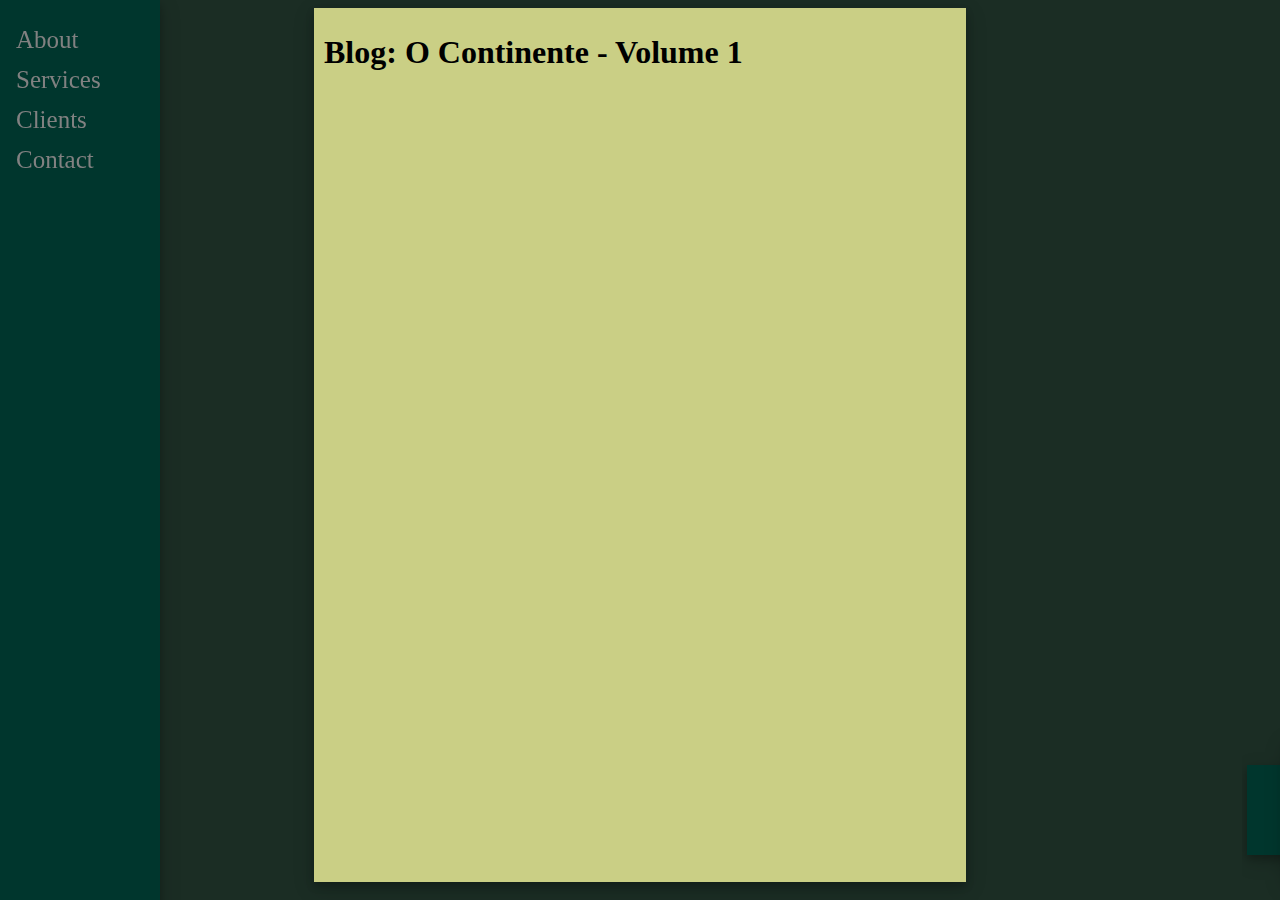
==== index.html @ adf44b7a "First commit" ====
<!DOCTYPE html>
<html lang="en" style="height:96%;">
<head>
    <meta charset="UTF-8">
    <meta http-equiv="X-UA-Compatible" content="IE=edge">
    <meta name="viewport" content="width=device-width, initial-scale=1.0">
    <link rel="stylesheet" href="style.css">
    <title>IAF Português - Blog</title>
</head>

<body>

    <div class="sidenav">
    <a href="#">About</a>
    <a href="#">Services</a>
    <a href="#">Clients</a>
    <a href="#">Contact</a>
    </div>

    <div class="credits">

        <div class="handle vertical-center"></div>

        <div class="creds_txt vertical-center">
            <p>Guilherme Guimarães, Guilherme Cavazzotto, Nicolas Barbarini, Nicolas Manfroi<br><br>
            Turma 212 - 15/07/21</p>
        </div>

    </div>

    <div class="main">

        <h1>Blog: O Continente - Volume 1</h1>


    </div> 

</body>
</html>
---- style.css ----
body {
    background-color: #1B2D24;
    height: 100%;
}
 /* The sidebar menu */
.sidenav {
    height: 100%; /* Full-height: remove this if you want "auto" height */
    width: 160px; /* Set the width of the sidebar */
    position: fixed; /* Fixed Sidebar (stay in place on scroll) */
    z-index: 1; /* Stay on top */
    top: 0; /* Stay at the top */
    left: 0;
    background-color: #00362d; /* Black */
    overflow-x: hidden; /* Disable horizontal scroll */
    padding-top: 20px;
    box-shadow: 0 4px 8px 0 rgba(0, 0, 0, 0.2), 0 6px 20px 0 rgba(0, 0, 0, 0.19);
}

.credits {
    height: 20%;
    width: 22.5%;
    position: fixed;
    z-index: 1;
    bottom: 0;
    right: -19.5%;
    overflow: hidden;
    transition: 0.3s;
}


.credits:hover {
    right: 0;
}

.creds_txt {
    height: 80%;
    width: 75%;
    right: 0;
    color: #f1f1f1;
    background-color: #00362d;
    box-shadow: 0 4px 8px 0 rgba(0, 0, 0, 0.2), 0 6px 20px 0 rgba(0, 0, 0, 0.19);
    font-size: 1.7vh;



    padding-left: 5%;
    padding-right: 5%;
}


.handle {
    width: 20%;
    left: 2%;
    background-color: #00362d;
    height: 50%;
    position: absolute;
    box-shadow: 0 4px 8px 0 rgba(0, 0, 0, 0.2), 0 6px 20px 0 rgba(0, 0, 0, 0.19);
}

/* The navigation menu links */
.sidenav a {
    padding: 6px 8px 6px 16px;
    text-decoration: none;
    font-size: 25px;
    font-family: Roboto;
    color: #818181;
    display: block;
}

/* When you mouse over the navigation links, change their color */
.sidenav a:hover {
    color: #f1f1f1;
}

/* Style page content */
.main {
    background: #CACF85;
    width: 50%;
    height: 100%;
    font-family: Roboto;
    margin-left: auto; /* Same as the width of the sidebar */
    margin-right: auto; /* Same as the width of the sidebar */
    padding: 5px 10px;
    box-shadow: 0 4px 8px 0 rgba(0, 0, 0, 0.2), 0 6px 20px 0 rgba(0, 0, 0, 0.19);

}


/* On smaller screens, where height is less than 450px, change the style of the sidebar (less padding and a smaller font size) */
@media screen and (max-height: 450px) {
    .sidenav {padding-top: 15px;}
    .sidenav a {font-size: 18px;}
} 

.vertical-center {
  margin: 0;
  position: absolute;
  top: 50%;
  -ms-transform: translateY(-50%);
  transform: translateY(-50%);
}
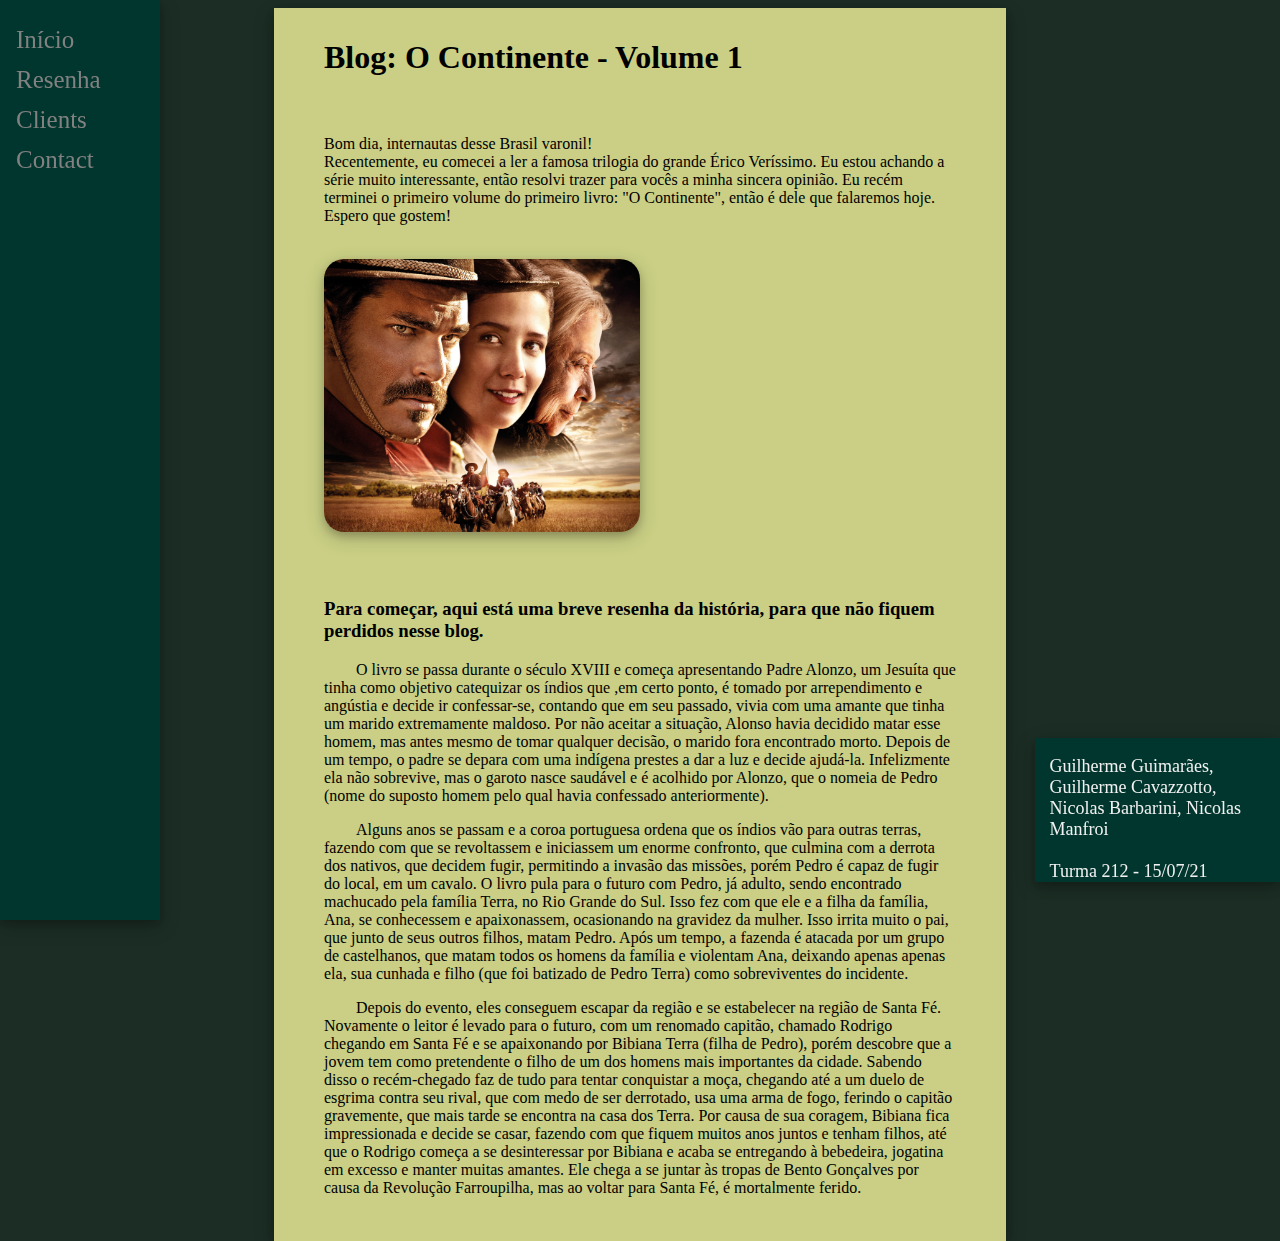
==== commit 3d5fa462: "fodase2" ====
--- a/index.html
+++ b/index.html
@@ -11,15 +11,13 @@
 <body>
 
     <div class="sidenav">
-    <a href="#">About</a>
-    <a href="#">Services</a>
+    <a href="#start">Início</a>
+    <a href="#resumo">Resenha</a>
     <a href="#">Clients</a>
     <a href="#">Contact</a>
     </div>
 
     <div class="credits">
-
-        <div class="handle vertical-center"></div>
 
         <div class="creds_txt vertical-center">
             <p>Guilherme Guimarães, Guilherme Cavazzotto, Nicolas Barbarini, Nicolas Manfroi<br><br>
@@ -30,8 +28,48 @@
 
     <div class="main">
 
-        <h1>Blog: O Continente - Volume 1</h1>
+        <h1 id='start'>Blog: O Continente - Volume 1<br><br></h1>
 
+
+        <p id='intro'>Bom dia, internautas desse Brasil varonil!<br>
+            Recentemente, eu comecei a ler a famosa trilogia do grande Érico Veríssimo. Eu estou achando a série muito interessante,
+            então resolvi trazer para vocês a minha sincera opinião. Eu recém terminei o primeiro volume do primeiro livro: "O Continente",
+            então é dele que falaremos hoje. Espero que gostem!<br><br></p>
+
+        <img class="inline-img" src='res/O_Tempo_e_o_Vento.jpg'>
+
+        <h3 id='resumo'><br><br>Para começar, aqui está uma breve resenha da história, para que não fiquem perdidos nesse blog.<br></h3>
+
+
+        <p>&nbsp&nbsp&nbsp&nbsp&nbsp&nbsp&nbsp&nbspO livro se passa durante o século XVIII e começa apresentando Padre Alonzo,
+            um Jesuíta que tinha como objetivo catequizar os índios que ,em certo ponto,
+            é tomado por arrependimento e angústia e decide ir confessar-se, contando que em seu passado,
+            vivia com uma amante que tinha um marido extremamente maldoso. Por não aceitar a situação,
+            Alonso havia decidido matar esse homem, mas antes mesmo de tomar qualquer decisão, o marido fora encontrado morto.
+            Depois de um tempo, o padre se depara com uma indígena prestes a dar a luz e decide ajudá-la. Infelizmente ela não sobrevive,
+            mas o garoto nasce saudável e é acolhido por Alonzo, que o nomeia de Pedro
+            (nome do suposto homem pelo qual havia confessado anteriormente).</p>
+
+        <p>&nbsp&nbsp&nbsp&nbsp&nbsp&nbsp&nbsp&nbspAlguns anos se passam e a coroa portuguesa ordena que os índios vão para outras terras,
+            fazendo com que se revoltassem e iniciassem um enorme confronto, que culmina com a derrota dos nativos,
+            que decidem fugir, permitindo a invasão das missões, porém Pedro é capaz de fugir do local, em um cavalo.
+            O livro pula para o futuro com Pedro, já adulto, sendo encontrado machucado pela família Terra, no Rio Grande do Sul.
+            Isso fez com que ele e a filha da família, Ana, se conhecessem e apaixonassem, ocasionando na gravidez da mulher.
+            Isso irrita muito o pai, que junto de seus outros filhos, matam Pedro. Após um tempo, a fazenda é atacada por um grupo de castelhanos,
+            que matam todos os homens da família e violentam Ana, deixando apenas apenas ela, sua cunhada e filho (que foi batizado de Pedro Terra)
+            como sobreviventes do incidente.</p>
+
+        <p>&nbsp&nbsp&nbsp&nbsp&nbsp&nbsp&nbsp&nbspDepois do evento, eles conseguem escapar da região e se estabelecer na região de Santa Fé.
+            Novamente o leitor é levado para o futuro, com um renomado capitão, chamado Rodrigo chegando em Santa Fé e se apaixonando por Bibiana Terra
+            (filha de Pedro), porém descobre que a jovem tem como pretendente o filho de um dos homens mais importantes da cidade.
+            Sabendo disso o recém-chegado faz de tudo para tentar conquistar a moça, chegando até a um duelo de esgrima contra seu rival,
+            que com medo de ser derrotado, usa uma arma de fogo, ferindo o capitão gravemente, que mais tarde se encontra na casa dos Terra.
+            Por causa de sua coragem, Bibiana fica impressionada e decide se casar, fazendo com que fiquem muitos anos juntos e tenham filhos,
+            até que o Rodrigo começa a se desinteressar por Bibiana e acaba se entregando à bebedeira, jogatina em excesso e manter muitas amantes.
+            Ele chega a se juntar às tropas de Bento Gonçalves por causa da Revolução Farroupilha, mas ao voltar para Santa Fé, é mortalmente ferido.<br><br></p>
+
+        
+        
 
     </div> 
 
--- a/style.css
+++ b/style.css
@@ -22,15 +22,10 @@
     position: fixed;
     z-index: 1;
     bottom: 0;
-    right: -19.5%;
+    right: 0;
     overflow: hidden;
-    transition: 0.3s;
 }
 
-
-.credits:hover {
-    right: 0;
-}
 
 .creds_txt {
     height: 80%;
@@ -39,7 +34,7 @@
     color: #f1f1f1;
     background-color: #00362d;
     box-shadow: 0 4px 8px 0 rgba(0, 0, 0, 0.2), 0 6px 20px 0 rgba(0, 0, 0, 0.19);
-    font-size: 1.7vh;
+    font-size: 2vh;
 
 
 
@@ -47,15 +42,13 @@
     padding-right: 5%;
 }
 
-
-.handle {
-    width: 20%;
-    left: 2%;
-    background-color: #00362d;
-    height: 50%;
-    position: absolute;
+.inline-img {
+    width: 50%;
+    height: auto;
+    border-radius: 20px;
     box-shadow: 0 4px 8px 0 rgba(0, 0, 0, 0.2), 0 6px 20px 0 rgba(0, 0, 0, 0.19);
 }
+
 
 /* The navigation menu links */
 .sidenav a {
@@ -76,11 +69,11 @@
 .main {
     background: #CACF85;
     width: 50%;
-    height: 100%;
+    height: auto;
     font-family: Roboto;
     margin-left: auto; /* Same as the width of the sidebar */
     margin-right: auto; /* Same as the width of the sidebar */
-    padding: 5px 10px;
+    padding: 10px 50px;
     box-shadow: 0 4px 8px 0 rgba(0, 0, 0, 0.2), 0 6px 20px 0 rgba(0, 0, 0, 0.19);
 
 }
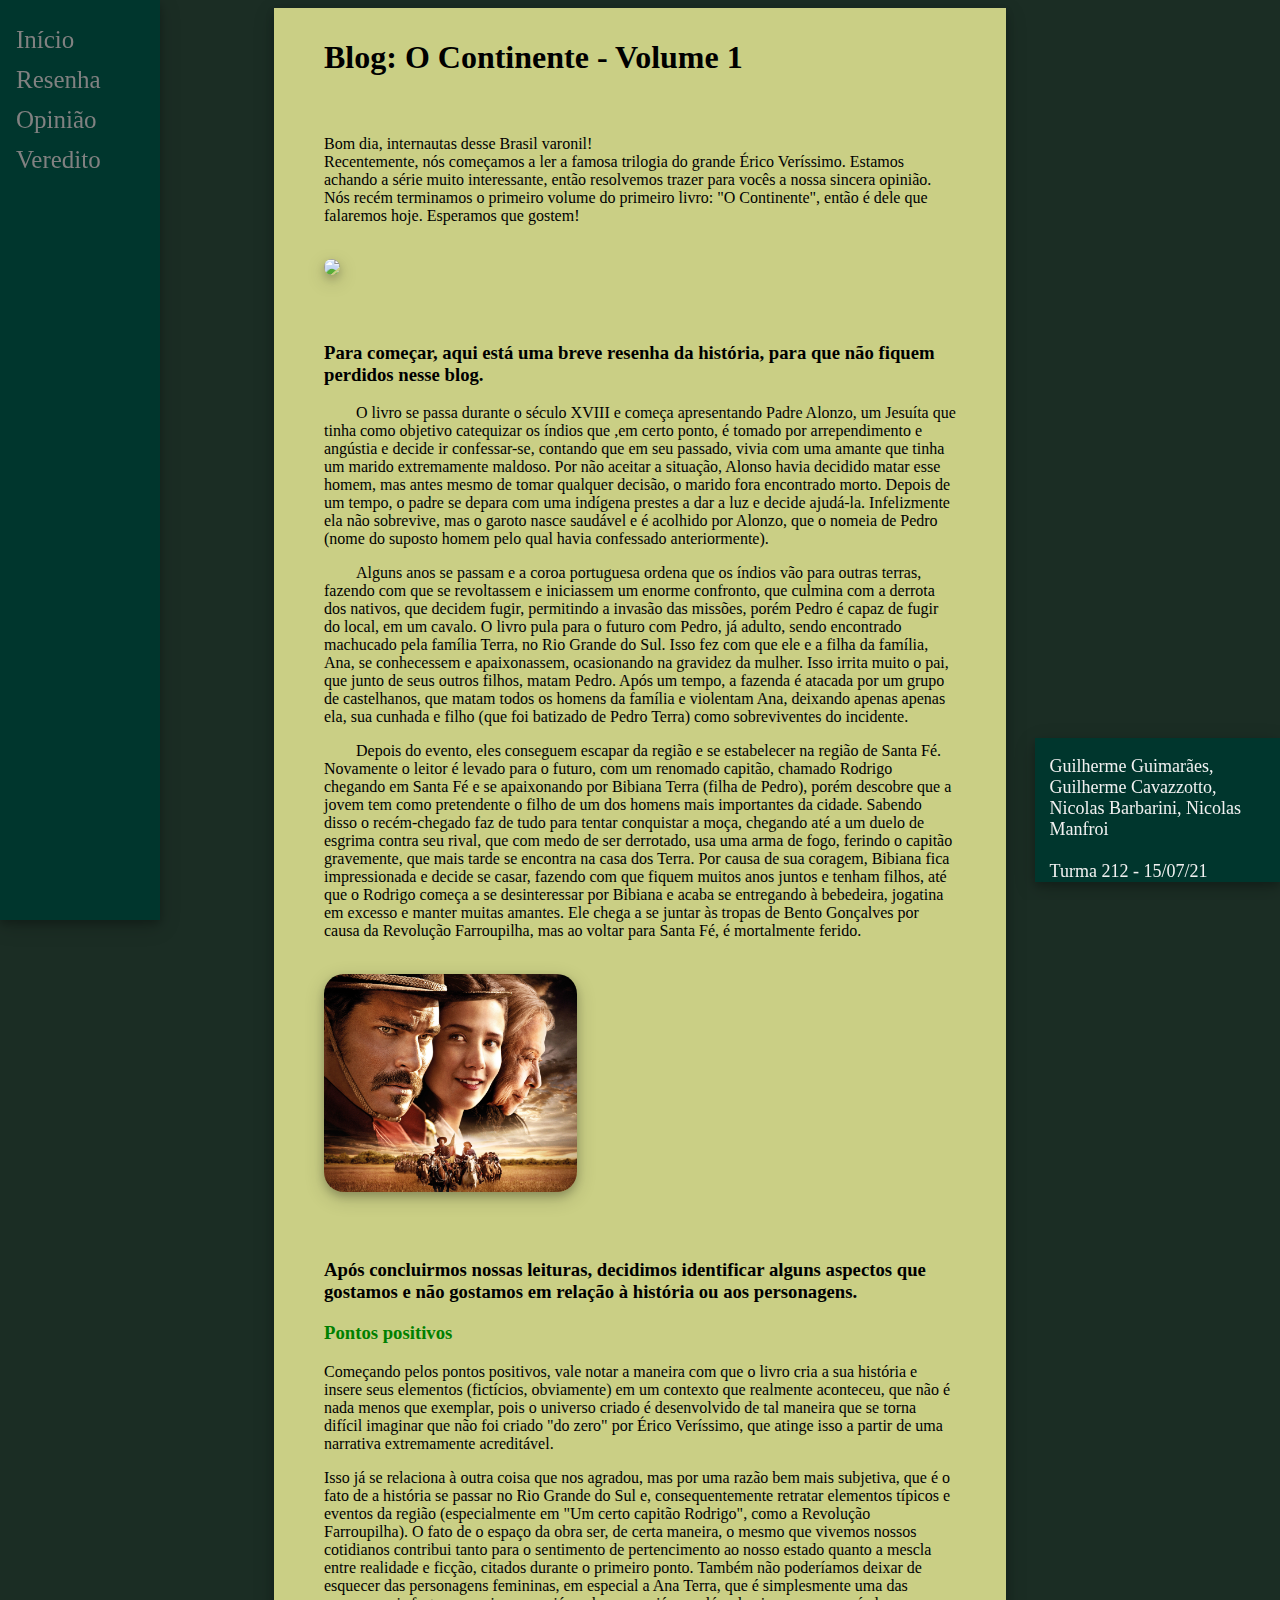
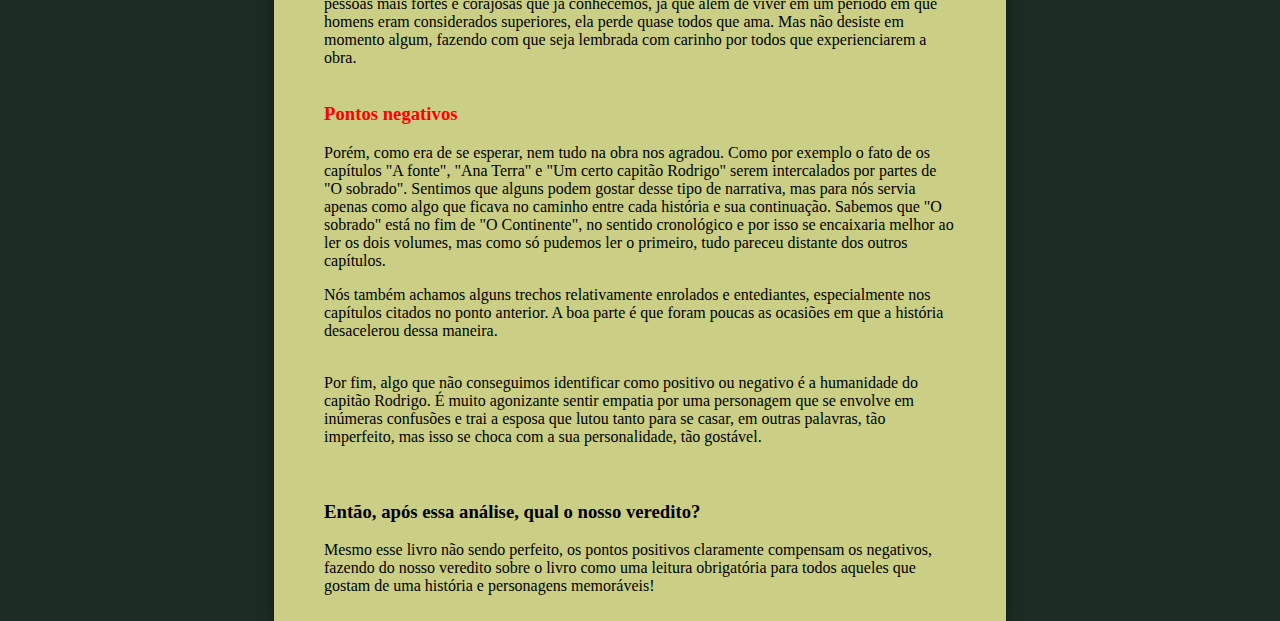
==== commit ba42a6ab: "acho q terminei" ====
--- a/index.html
+++ b/index.html
@@ -13,8 +13,8 @@
     <div class="sidenav">
     <a href="#start">Início</a>
     <a href="#resumo">Resenha</a>
-    <a href="#">Clients</a>
-    <a href="#">Contact</a>
+    <a href="#pontos">Opinião</a>
+    <a href="#veredito">Veredito</a>
     </div>
 
     <div class="credits">
@@ -32,11 +32,11 @@
 
 
         <p id='intro'>Bom dia, internautas desse Brasil varonil!<br>
-            Recentemente, eu comecei a ler a famosa trilogia do grande Érico Veríssimo. Eu estou achando a série muito interessante,
-            então resolvi trazer para vocês a minha sincera opinião. Eu recém terminei o primeiro volume do primeiro livro: "O Continente",
-            então é dele que falaremos hoje. Espero que gostem!<br><br></p>
+            Recentemente, nós começamos a ler a famosa trilogia do grande Érico Veríssimo. Estamos achando a série muito interessante,
+            então resolvemos trazer para vocês a nossa sincera opinião. Nós recém terminamos o primeiro volume do primeiro livro: "O Continente",
+            então é dele que falaremos hoje. Esperamos que gostem!<br><br></p>
 
-        <img class="inline-img" src='res/O_Tempo_e_o_Vento.jpg'>
+        <img class='inline-img' src='res/91o538sKMML.png' style='width: 20%; height: auto;'>
 
         <h3 id='resumo'><br><br>Para começar, aqui está uma breve resenha da história, para que não fiquem perdidos nesse blog.<br></h3>
 
@@ -68,8 +68,55 @@
             até que o Rodrigo começa a se desinteressar por Bibiana e acaba se entregando à bebedeira, jogatina em excesso e manter muitas amantes.
             Ele chega a se juntar às tropas de Bento Gonçalves por causa da Revolução Farroupilha, mas ao voltar para Santa Fé, é mortalmente ferido.<br><br></p>
 
+        <img class="inline-img" src='res/O_Tempo_e_o_Vento.jpg' style='width: 40%; height: auto;'>
+        
+        <h3 id="pontos"><br><br>Após concluirmos nossas leituras, decidimos identificar alguns aspectos
+            que gostamos e não gostamos em relação à história ou aos personagens.<br></h3>
+        
+        <h3 style='color:green;'>Pontos positivos<br></h3>
+
+        <p>Começando pelos pontos positivos, vale notar a maneira com que o livro
+            cria a sua história e insere seus elementos (fictícios, obviamente) em um
+            contexto que realmente aconteceu, que não é nada menos que exemplar,
+            pois o universo criado é desenvolvido de tal maneira que se torna
+            difícil imaginar que não foi criado "do zero" por Érico Veríssimo,
+            que atinge isso a partir de uma narrativa extremamente acreditável.<br></p>
         
         
+        <p>Isso já se relaciona à outra coisa que nos agradou, mas por uma razão bem mais subjetiva,
+            que é o fato de a história se passar no Rio Grande do Sul e, consequentemente retratar elementos
+            típicos e eventos da região (especialmente em "Um certo capitão Rodrigo", como a Revolução Farroupilha).
+            O fato de o espaço da obra ser, de certa maneira, o mesmo que vivemos nossos cotidianos contribui tanto para
+            o sentimento de pertencimento ao nosso estado quanto a mescla entre realidade e ficção, citados durante o primeiro ponto.
+            Também não poderíamos deixar de esquecer das personagens femininas, em especial a Ana Terra, que é simplesmente
+            uma das pessoas mais fortes e corajosas que já conhecemos, já que além de viver em um período em que homens eram
+            considerados superiores, ela perde quase todos que ama. Mas não desiste em momento algum, fazendo com que seja
+            lembrada com carinho por todos que experienciarem a obra.<br><br></p>
+
+        <h3 style='color: red;'>Pontos negativos<br></h3>
+
+
+        <p>Porém, como era de se esperar, nem tudo na obra nos agradou. Como por exemplo o fato de os capítulos "A fonte",
+            "Ana Terra" e "Um certo capitão Rodrigo" serem intercalados por partes de "O sobrado". Sentimos que alguns podem
+            gostar desse tipo de narrativa, mas para nós servia apenas como algo que ficava no caminho entre cada história
+            e sua continuação. Sabemos que "O sobrado" está no fim de "O Continente", no sentido cronológico e por isso se
+            encaixaria melhor ao ler os dois volumes, mas como só pudemos ler o primeiro, tudo pareceu distante dos outros capítulos.<br></p>
+
+
+        <p>Nós também achamos alguns trechos relativamente enrolados e entediantes, especialmente nos capítulos citados no ponto anterior.
+            A boa parte é que foram poucas as ocasiões em que a história desacelerou dessa maneira.<br><br></p>
+        
+        <p>Por fim, algo que não conseguimos identificar como positivo ou negativo é a humanidade do capitão Rodrigo.
+            É muito agonizante sentir empatia por uma personagem que se envolve em inúmeras confusões e trai a esposa que
+            lutou tanto para se casar, em outras palavras, tão imperfeito, mas isso se choca com a sua personalidade, tão gostável.<br><br><br></p>
+        
+        <h3 id="veredito">Então, após essa análise, qual o nosso veredito?<br></h3>
+
+        <p>Mesmo esse livro não sendo perfeito, os pontos positivos claramente compensam os negativos,
+            fazendo do nosso veredito sobre o livro como uma leitura obrigatória para todos aqueles que
+            gostam de uma história e personagens memoráveis!</p>
+        
+
 
     </div> 
 
--- a/style.css
+++ b/style.css
@@ -43,8 +43,6 @@
 }
 
 .inline-img {
-    width: 50%;
-    height: auto;
     border-radius: 20px;
     box-shadow: 0 4px 8px 0 rgba(0, 0, 0, 0.2), 0 6px 20px 0 rgba(0, 0, 0, 0.19);
 }
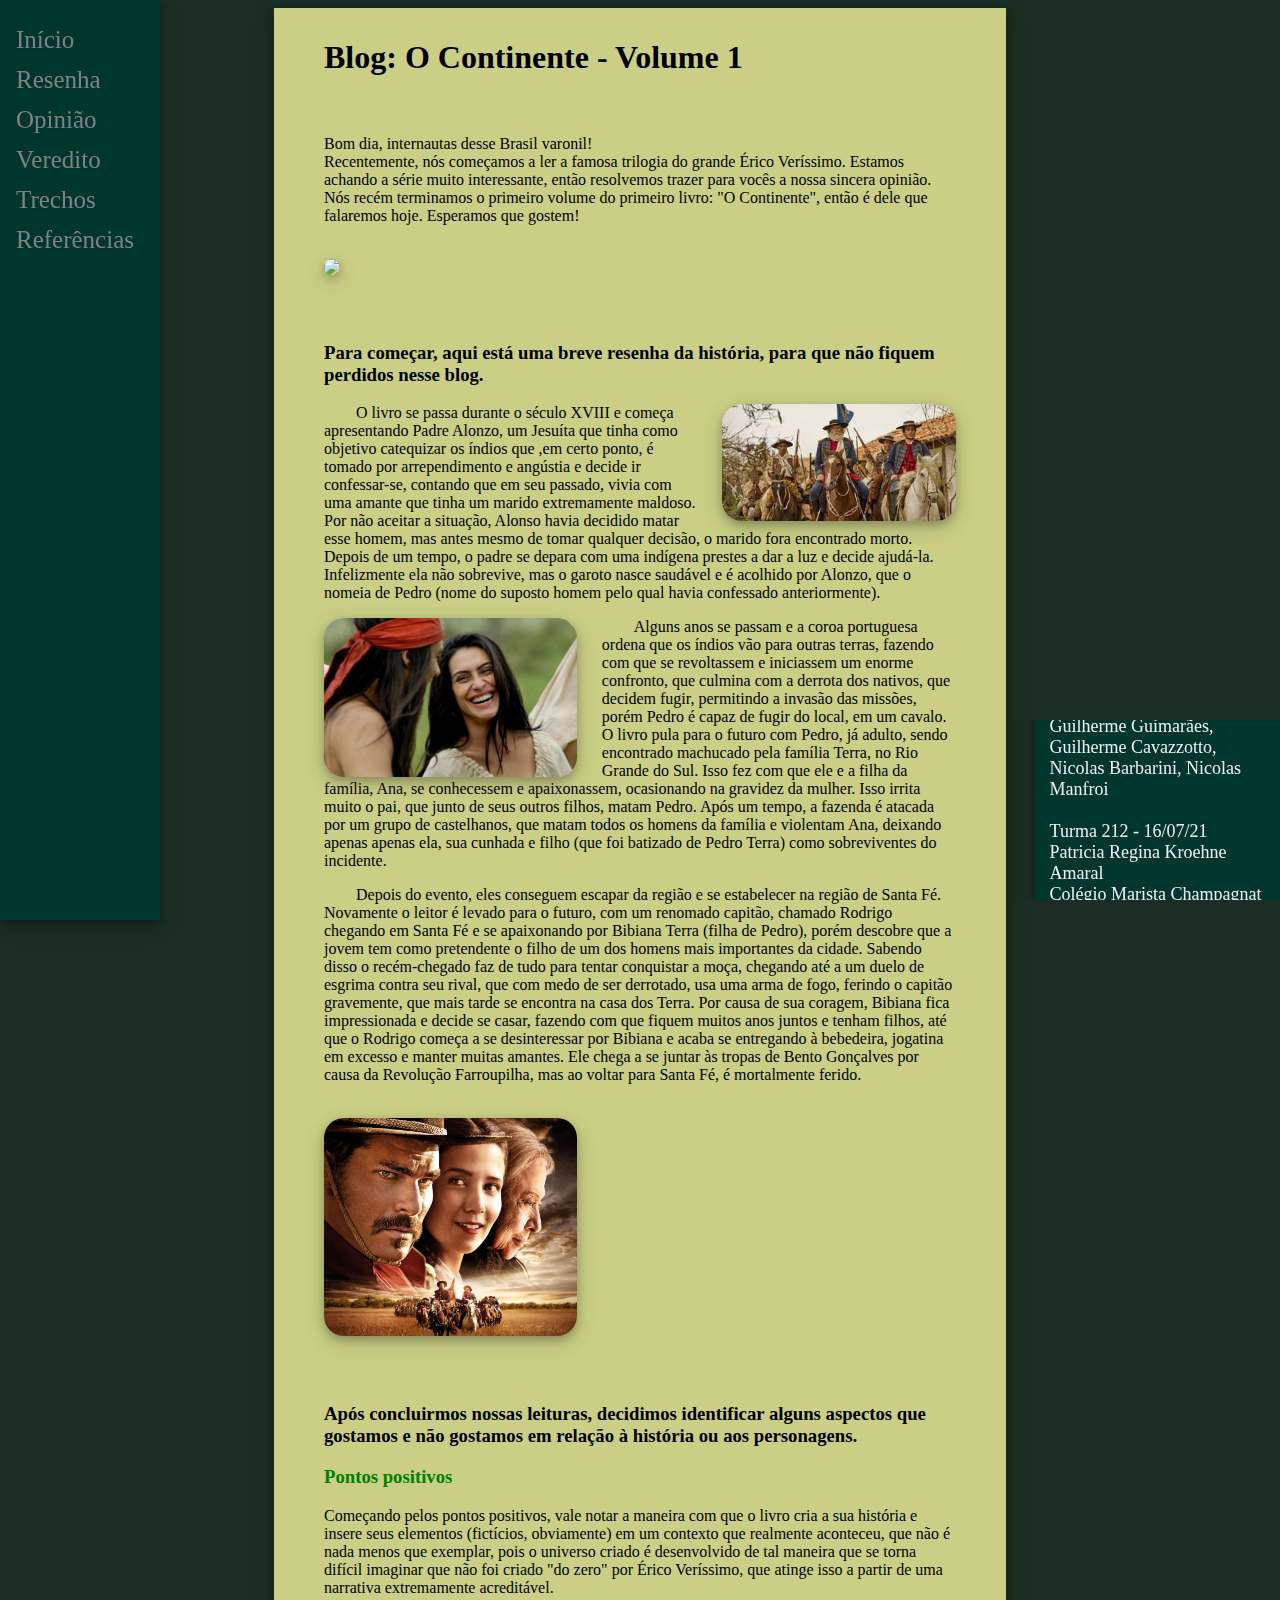
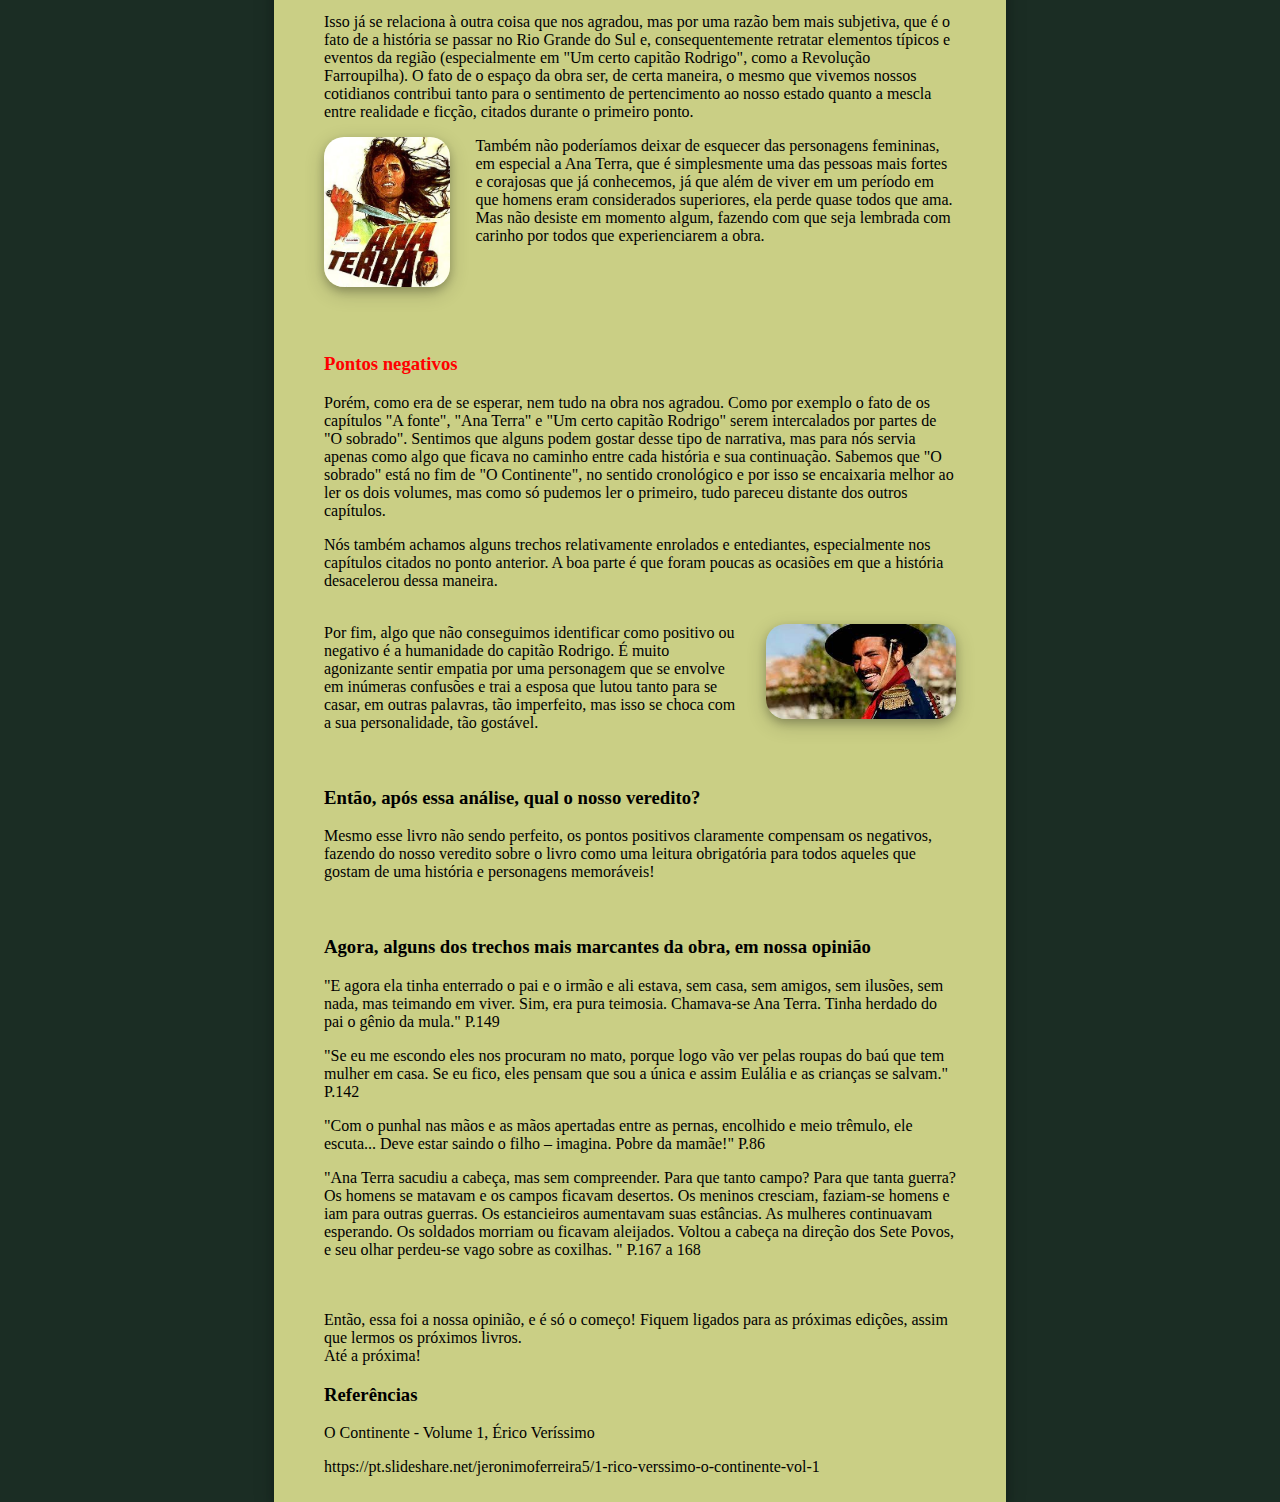
==== commit 40f2ec5b: "agora foi memo" ====
--- a/index.html
+++ b/index.html
@@ -15,13 +15,17 @@
     <a href="#resumo">Resenha</a>
     <a href="#pontos">Opinião</a>
     <a href="#veredito">Veredito</a>
+    <a href="#trechos">Trechos</a>
+    <a href="#referencias">Referências</a>
     </div>
 
     <div class="credits">
 
         <div class="creds_txt vertical-center">
             <p>Guilherme Guimarães, Guilherme Cavazzotto, Nicolas Barbarini, Nicolas Manfroi<br><br>
-            Turma 212 - 15/07/21</p>
+            Turma 212 - 16/07/21<br>
+            Patricia Regina Kroehne Amaral<br>
+            Colégio Marista Champagnat</p>
         </div>
 
     </div>
@@ -41,6 +45,7 @@
         <h3 id='resumo'><br><br>Para começar, aqui está uma breve resenha da história, para que não fiquem perdidos nesse blog.<br></h3>
 
 
+        <img class='inline-img' src='res/Z.png' style='width: 37%; height: auto; float: right; margin-left: 25px;'>
         <p>&nbsp&nbsp&nbsp&nbsp&nbsp&nbsp&nbsp&nbspO livro se passa durante o século XVIII e começa apresentando Padre Alonzo,
             um Jesuíta que tinha como objetivo catequizar os índios que ,em certo ponto,
             é tomado por arrependimento e angústia e decide ir confessar-se, contando que em seu passado,
@@ -50,6 +55,7 @@
             mas o garoto nasce saudável e é acolhido por Alonzo, que o nomeia de Pedro
             (nome do suposto homem pelo qual havia confessado anteriormente).</p>
 
+        <img class='inline-img' src='res/cleo-pires-tempo-e-o-vento.png' style='width: 40%; height: auto; float: left; margin-right: 25px;'>
         <p>&nbsp&nbsp&nbsp&nbsp&nbsp&nbsp&nbsp&nbspAlguns anos se passam e a coroa portuguesa ordena que os índios vão para outras terras,
             fazendo com que se revoltassem e iniciassem um enorme confronto, que culmina com a derrota dos nativos,
             que decidem fugir, permitindo a invasão das missões, porém Pedro é capaz de fugir do local, em um cavalo.
@@ -73,50 +79,88 @@
         <h3 id="pontos"><br><br>Após concluirmos nossas leituras, decidimos identificar alguns aspectos
             que gostamos e não gostamos em relação à história ou aos personagens.<br></h3>
         
-        <h3 style='color:green;'>Pontos positivos<br></h3>
 
-        <p>Começando pelos pontos positivos, vale notar a maneira com que o livro
-            cria a sua história e insere seus elementos (fictícios, obviamente) em um
-            contexto que realmente aconteceu, que não é nada menos que exemplar,
-            pois o universo criado é desenvolvido de tal maneira que se torna
-            difícil imaginar que não foi criado "do zero" por Érico Veríssimo,
-            que atinge isso a partir de uma narrativa extremamente acreditável.<br></p>
-        
-        
-        <p>Isso já se relaciona à outra coisa que nos agradou, mas por uma razão bem mais subjetiva,
-            que é o fato de a história se passar no Rio Grande do Sul e, consequentemente retratar elementos
-            típicos e eventos da região (especialmente em "Um certo capitão Rodrigo", como a Revolução Farroupilha).
-            O fato de o espaço da obra ser, de certa maneira, o mesmo que vivemos nossos cotidianos contribui tanto para
-            o sentimento de pertencimento ao nosso estado quanto a mescla entre realidade e ficção, citados durante o primeiro ponto.
-            Também não poderíamos deixar de esquecer das personagens femininas, em especial a Ana Terra, que é simplesmente
-            uma das pessoas mais fortes e corajosas que já conhecemos, já que além de viver em um período em que homens eram
-            considerados superiores, ela perde quase todos que ama. Mas não desiste em momento algum, fazendo com que seja
-            lembrada com carinho por todos que experienciarem a obra.<br><br></p>
+        <div style='width: 100%; '>
 
-        <h3 style='color: red;'>Pontos negativos<br></h3>
+            <h3 style='color:green;'>Pontos positivos<br></h3>
+
+            <p>Começando pelos pontos positivos, vale notar a maneira com que o livro
+                cria a sua história e insere seus elementos (fictícios, obviamente) em um
+                contexto que realmente aconteceu, que não é nada menos que exemplar,
+                pois o universo criado é desenvolvido de tal maneira que se torna
+                difícil imaginar que não foi criado "do zero" por Érico Veríssimo,
+                que atinge isso a partir de uma narrativa extremamente acreditável.<br></p>
+            
+            
+            <p>Isso já se relaciona à outra coisa que nos agradou, mas por uma razão bem mais subjetiva,
+                que é o fato de a história se passar no Rio Grande do Sul e, consequentemente retratar elementos
+                típicos e eventos da região (especialmente em "Um certo capitão Rodrigo", como a Revolução Farroupilha).
+                O fato de o espaço da obra ser, de certa maneira, o mesmo que vivemos nossos cotidianos contribui tanto para
+                o sentimento de pertencimento ao nosso estado quanto a mescla entre realidade e ficção, citados durante o primeiro ponto.<br></p>
+
+            <img class='inline-img' src='res/ana-terra.png' style='width: 20%; height: auto; float: left; margin-right: 25px;'>
+            <p>Também não poderíamos deixar de esquecer das personagens femininas, em especial a Ana Terra, que é simplesmente
+                uma das pessoas mais fortes e corajosas que já conhecemos, já que além de viver em um período em que homens eram
+                considerados superiores, ela perde quase todos que ama. Mas não desiste em momento algum, fazendo com que seja
+                lembrada com carinho por todos que experienciarem a obra.<br><br><br><br><br><br></p>
+        </div>
+
+        <div style="width: 100%">
+            <h3 style='color: red;'>Pontos negativos<br></h3>
 
 
-        <p>Porém, como era de se esperar, nem tudo na obra nos agradou. Como por exemplo o fato de os capítulos "A fonte",
-            "Ana Terra" e "Um certo capitão Rodrigo" serem intercalados por partes de "O sobrado". Sentimos que alguns podem
-            gostar desse tipo de narrativa, mas para nós servia apenas como algo que ficava no caminho entre cada história
-            e sua continuação. Sabemos que "O sobrado" está no fim de "O Continente", no sentido cronológico e por isso se
-            encaixaria melhor ao ler os dois volumes, mas como só pudemos ler o primeiro, tudo pareceu distante dos outros capítulos.<br></p>
+            <p>Porém, como era de se esperar, nem tudo na obra nos agradou. Como por exemplo o fato de os capítulos "A fonte",
+                "Ana Terra" e "Um certo capitão Rodrigo" serem intercalados por partes de "O sobrado". Sentimos que alguns podem
+                gostar desse tipo de narrativa, mas para nós servia apenas como algo que ficava no caminho entre cada história
+                e sua continuação. Sabemos que "O sobrado" está no fim de "O Continente", no sentido cronológico e por isso se
+                encaixaria melhor ao ler os dois volumes, mas como só pudemos ler o primeiro, tudo pareceu distante dos outros capítulos.<br></p>
 
 
-        <p>Nós também achamos alguns trechos relativamente enrolados e entediantes, especialmente nos capítulos citados no ponto anterior.
-            A boa parte é que foram poucas as ocasiões em que a história desacelerou dessa maneira.<br><br></p>
+            <p>Nós também achamos alguns trechos relativamente enrolados e entediantes, especialmente nos capítulos citados no ponto anterior.
+                A boa parte é que foram poucas as ocasiões em que a história desacelerou dessa maneira.<br><br></p>
+            
+            <img class='inline-img' src='res/rod.png' style='width: 30%; height: auto; float: right; margin-left: 25px;'>
+            <p >Por fim, algo que não conseguimos identificar como positivo ou negativo é a humanidade do capitão Rodrigo.
+                É muito agonizante sentir empatia por uma personagem que se envolve em inúmeras confusões e trai a esposa que
+                lutou tanto para se casar, em outras palavras, tão imperfeito, mas isso se choca com a sua personalidade, tão gostável.<br><br><br></p>
+        </div>
         
-        <p>Por fim, algo que não conseguimos identificar como positivo ou negativo é a humanidade do capitão Rodrigo.
-            É muito agonizante sentir empatia por uma personagem que se envolve em inúmeras confusões e trai a esposa que
-            lutou tanto para se casar, em outras palavras, tão imperfeito, mas isso se choca com a sua personalidade, tão gostável.<br><br><br></p>
         
         <h3 id="veredito">Então, após essa análise, qual o nosso veredito?<br></h3>
 
         <p>Mesmo esse livro não sendo perfeito, os pontos positivos claramente compensam os negativos,
             fazendo do nosso veredito sobre o livro como uma leitura obrigatória para todos aqueles que
-            gostam de uma história e personagens memoráveis!</p>
+            gostam de uma história e personagens memoráveis!<br><br><br></p>
         
+        
+        <h3 id="trechos">Agora, alguns dos trechos mais marcantes da obra, em nossa opinião</h3>
 
+        <p>"E agora ela tinha enterrado o pai e o irmão e ali estava, sem casa, sem
+        amigos, sem ilusões, sem nada, mas teimando em viver. Sim, era pura teimosia.
+        Chamava-se Ana Terra. Tinha herdado do pai o gênio da mula." P.149 <br></p>
+
+        <p>"Se eu me escondo eles nos procuram no mato, porque logo vão ver pelas roupas do
+            baú que tem mulher em casa. Se eu fico, eles pensam que sou a única e assim Eulália e as
+            crianças se salvam." P.142<br></p>
+        
+        <p>"Com o punhal nas mãos e as mãos apertadas entre as pernas, encolhido e meio
+            trêmulo, ele escuta... Deve estar saindo o filho – imagina. Pobre da mamãe!" P.86 <br></p>
+
+        <p>"Ana Terra sacudiu a cabeça, mas sem compreender. Para que tanto campo? Para
+            que tanta guerra? Os homens se matavam e os campos ficavam desertos. Os meninos
+            cresciam, faziam-se homens e iam para outras guerras. Os estancieiros aumentavam suas
+            estâncias. As mulheres continuavam esperando. Os soldados morriam ou ficavam aleijados.
+            Voltou a cabeça na direção dos Sete Povos, e seu olhar perdeu-se vago sobre as coxilhas.
+            " P.167 a 168<br><br><br></p>
+
+        
+        <p>Então, essa foi a nossa opinião, e é só o começo! Fiquem ligados para as próximas edições, assim que lermos os próximos livros.
+            <br>Até a próxima!
+        </p>
+
+        <h3 id="referencias">Referências</h3>
+        <p>O Continente - Volume 1, Érico Veríssimo</p>
+        <p>https://pt.slideshare.net/jeronimoferreira5/1-rico-verssimo-o-continente-vol-1</p>
 
     </div> 
 
--- a/style.css
+++ b/style.css
@@ -28,7 +28,7 @@
 
 
 .creds_txt {
-    height: 80%;
+    height: auto;
     width: 75%;
     right: 0;
     color: #f1f1f1;
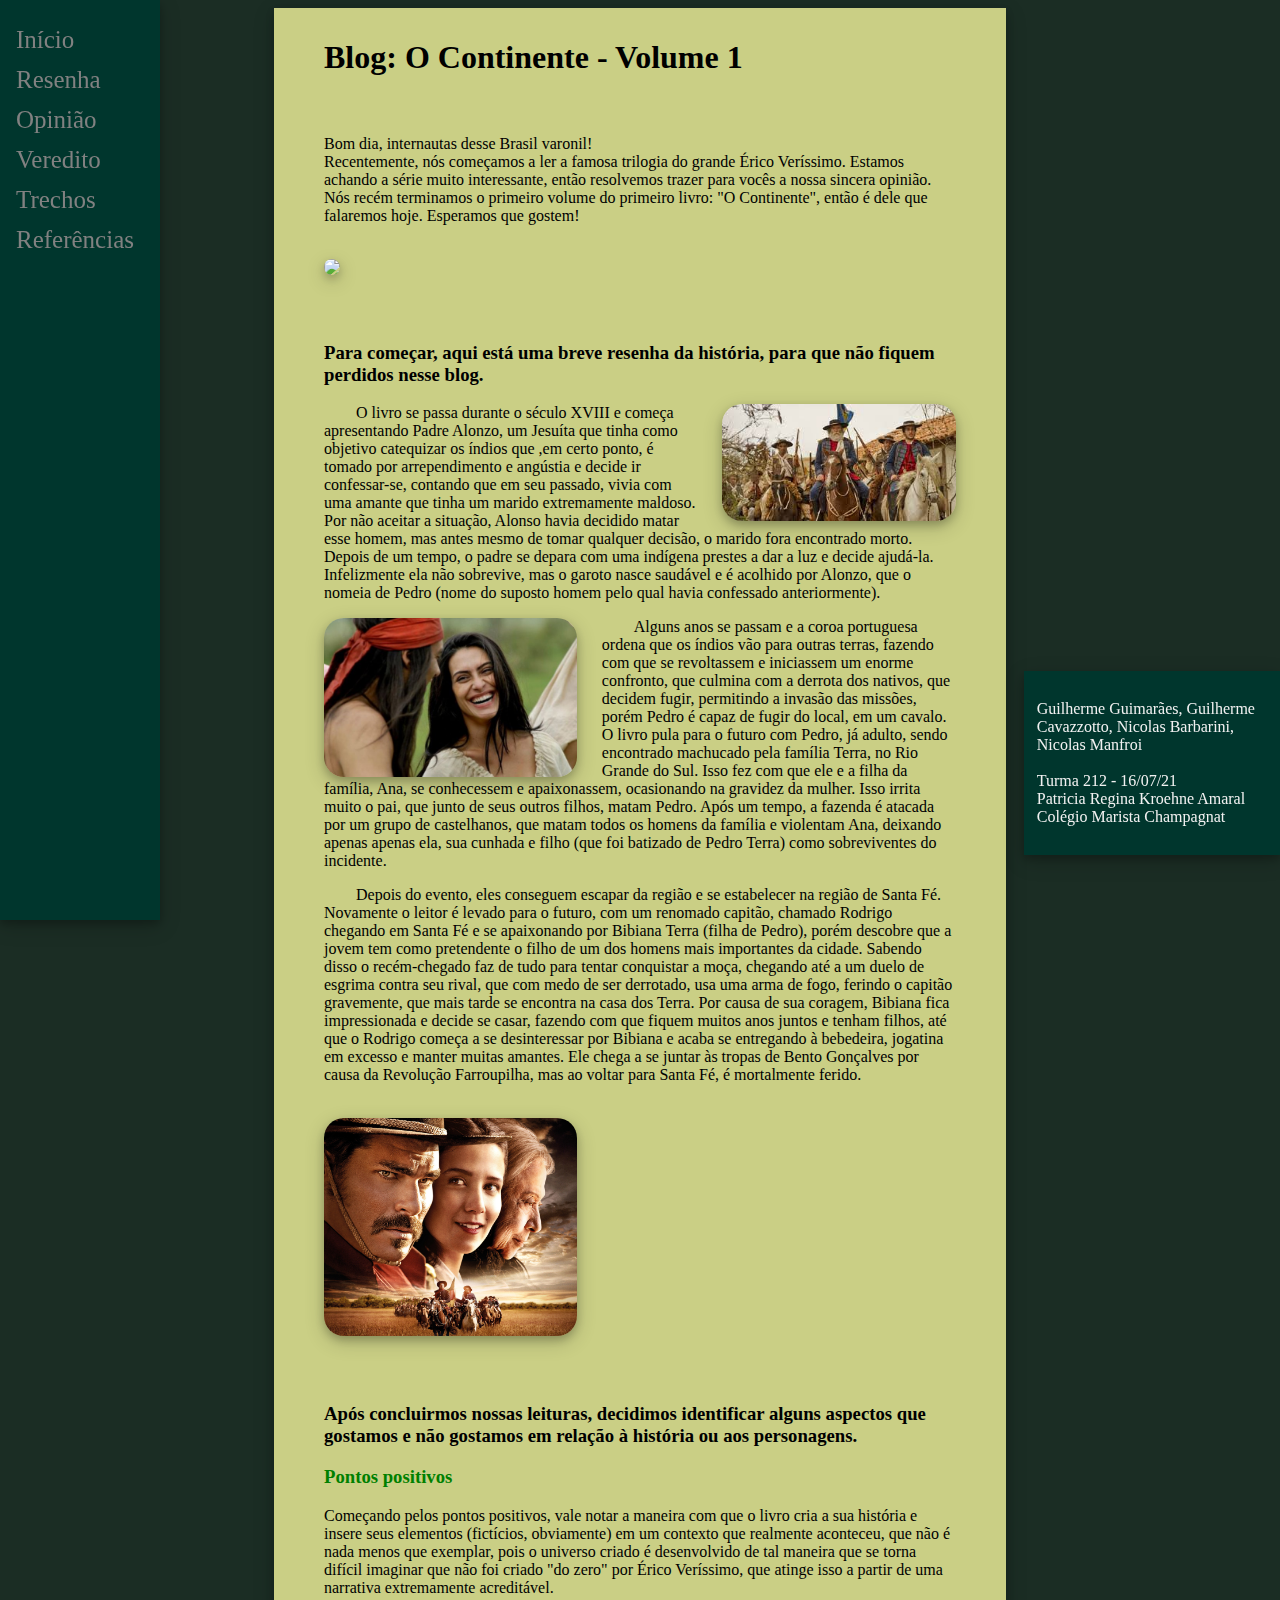
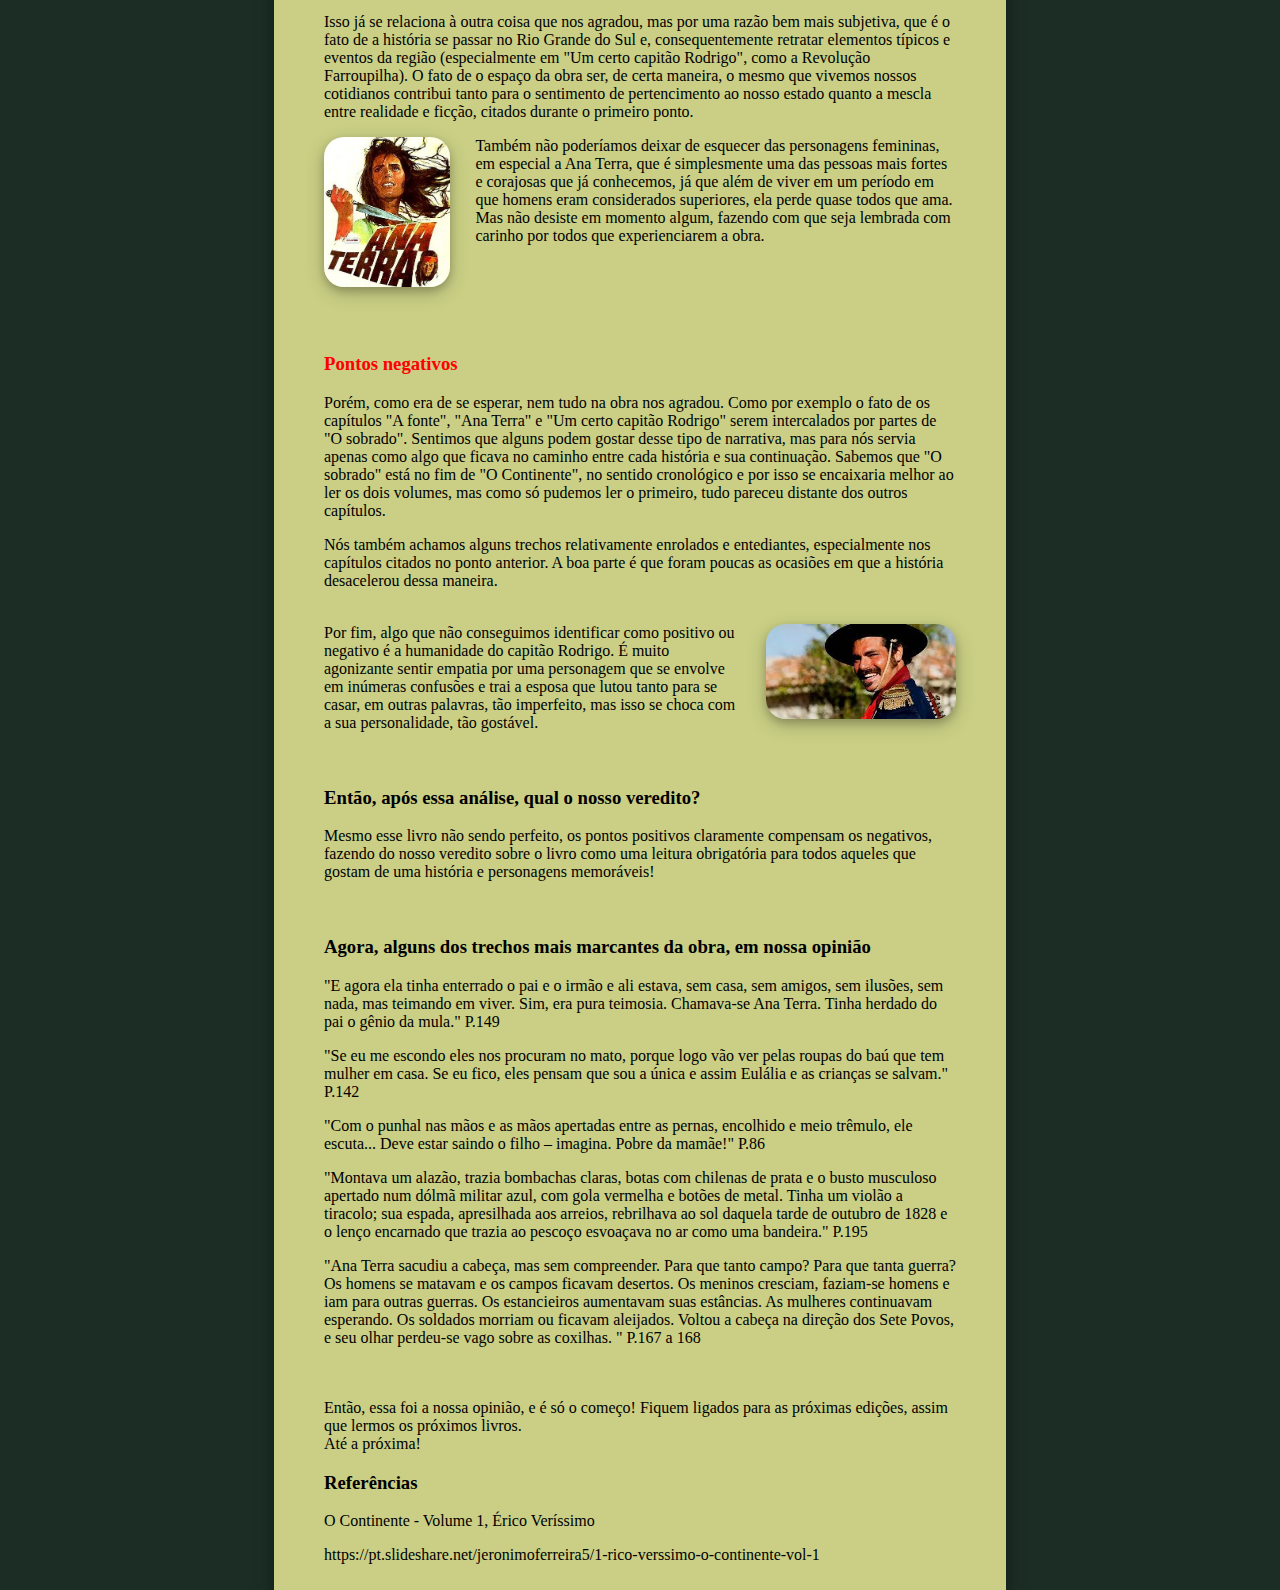
==== commit ff31df7f: "Agora terminei de verdadeiramente verdade" ====
--- a/index.html
+++ b/index.html
@@ -21,12 +21,10 @@
 
     <div class="credits">
 
-        <div class="creds_txt vertical-center">
-            <p>Guilherme Guimarães, Guilherme Cavazzotto, Nicolas Barbarini, Nicolas Manfroi<br><br>
-            Turma 212 - 16/07/21<br>
-            Patricia Regina Kroehne Amaral<br>
-            Colégio Marista Champagnat</p>
-        </div>
+        <p style='padding: 5%;'>Guilherme Guimarães, Guilherme Cavazzotto, Nicolas Barbarini, Nicolas Manfroi<br><br>
+        Turma 212 - 16/07/21<br>
+        Patricia Regina Kroehne Amaral<br>
+        Colégio Marista Champagnat</p>
 
     </div>
 
@@ -146,6 +144,12 @@
         <p>"Com o punhal nas mãos e as mãos apertadas entre as pernas, encolhido e meio
             trêmulo, ele escuta... Deve estar saindo o filho – imagina. Pobre da mamãe!" P.86 <br></p>
 
+        <p>"Montava um alazão, trazia bombachas claras, botas com chilenas de prata e o busto
+            musculoso apertado num dólmã militar azul, com gola vermelha e botões de metal. Tinha um
+            violão a tiracolo; sua espada, apresilhada aos arreios, rebrilhava ao sol daquela tarde de
+            outubro de 1828 e o lenço encarnado que trazia ao pescoço esvoaçava no ar como uma
+            bandeira." P.195 <br></p>
+
         <p>"Ana Terra sacudiu a cabeça, mas sem compreender. Para que tanto campo? Para
             que tanta guerra? Os homens se matavam e os campos ficavam desertos. Os meninos
             cresciam, faziam-se homens e iam para outras guerras. Os estancieiros aumentavam suas
--- a/style.css
+++ b/style.css
@@ -17,30 +17,20 @@
 }
 
 .credits {
-    height: 20%;
-    width: 22.5%;
+    height: auto;
+    width: 20%;
     position: fixed;
     z-index: 1;
-    bottom: 0;
+    bottom: 5%;
     right: 0;
     overflow: hidden;
+
+    color: #f1f1f1;
+    background-color: #00362d;
+    box-shadow: 0 4px 8px 0 rgba(0, 0, 0, 0.2), 0 6px 20px 0 rgba(0, 0, 0, 0.19);
 }
 
 
-.creds_txt {
-    height: auto;
-    width: 75%;
-    right: 0;
-    color: #f1f1f1;
-    background-color: #00362d;
-    box-shadow: 0 4px 8px 0 rgba(0, 0, 0, 0.2), 0 6px 20px 0 rgba(0, 0, 0, 0.19);
-    font-size: 2vh;
-
-
-
-    padding-left: 5%;
-    padding-right: 5%;
-}
 
 .inline-img {
     border-radius: 20px;
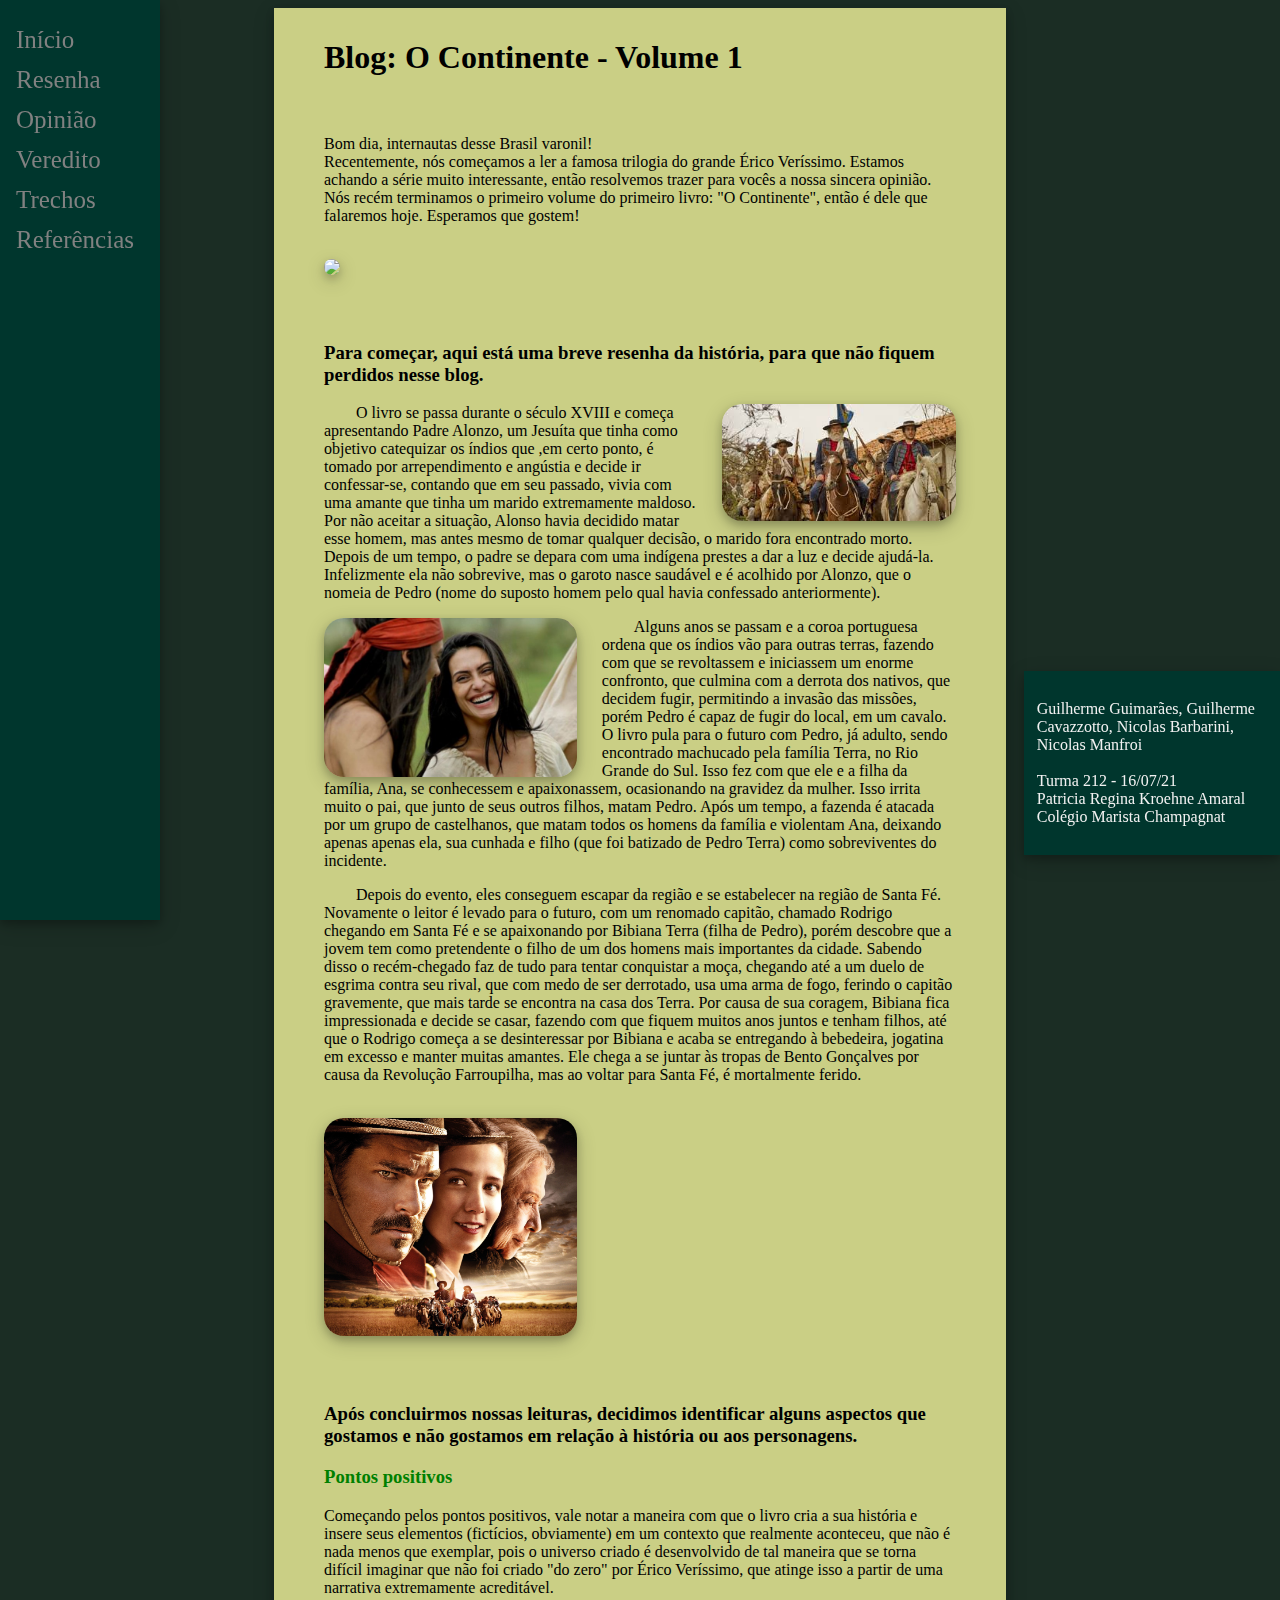
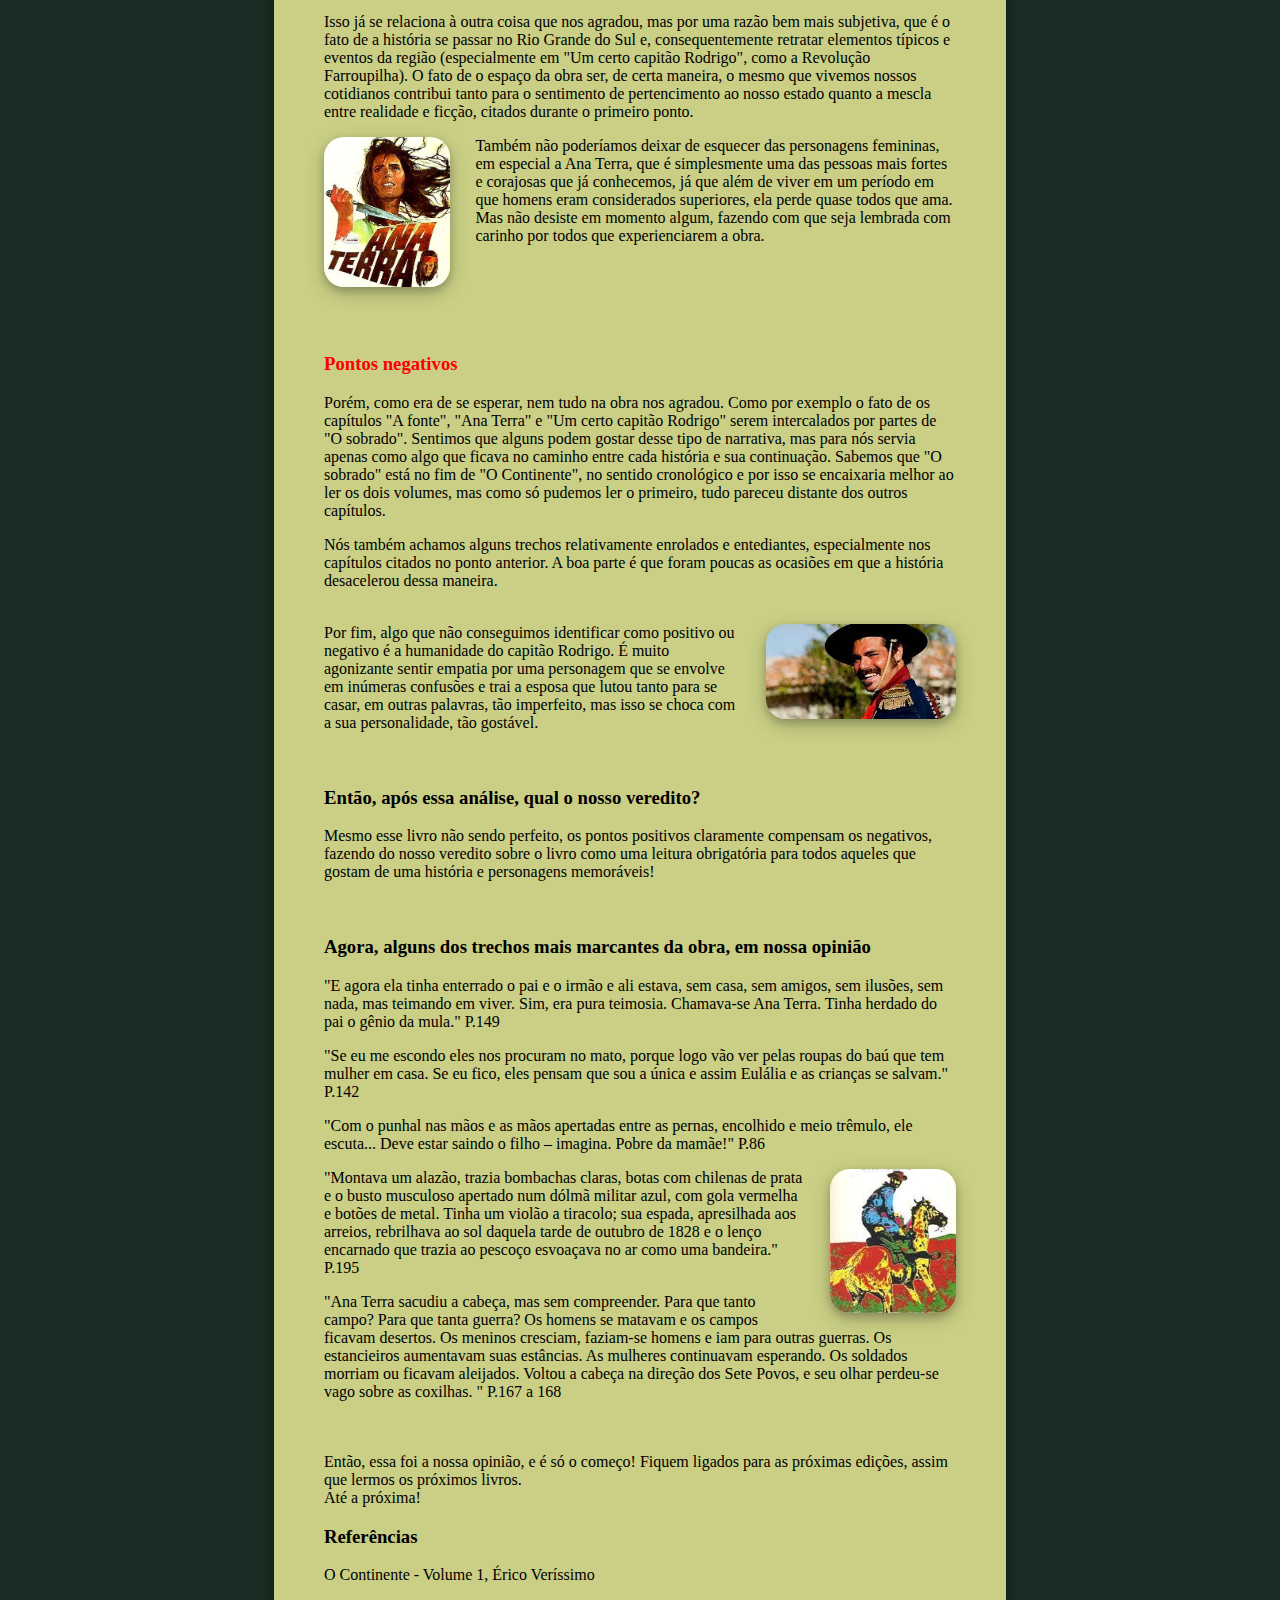
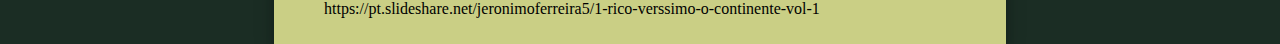
==== commit ebacfb35: "Se nao foi agora eu choro" ====
--- a/index.html
+++ b/index.html
@@ -144,6 +144,7 @@
         <p>"Com o punhal nas mãos e as mãos apertadas entre as pernas, encolhido e meio
             trêmulo, ele escuta... Deve estar saindo o filho – imagina. Pobre da mamãe!" P.86 <br></p>
 
+        <img class="inline-img" src='res/alazao.png' style='width: 20%; float: right; height: auto; margin-left: 25px;'>
         <p>"Montava um alazão, trazia bombachas claras, botas com chilenas de prata e o busto
             musculoso apertado num dólmã militar azul, com gola vermelha e botões de metal. Tinha um
             violão a tiracolo; sua espada, apresilhada aos arreios, rebrilhava ao sol daquela tarde de
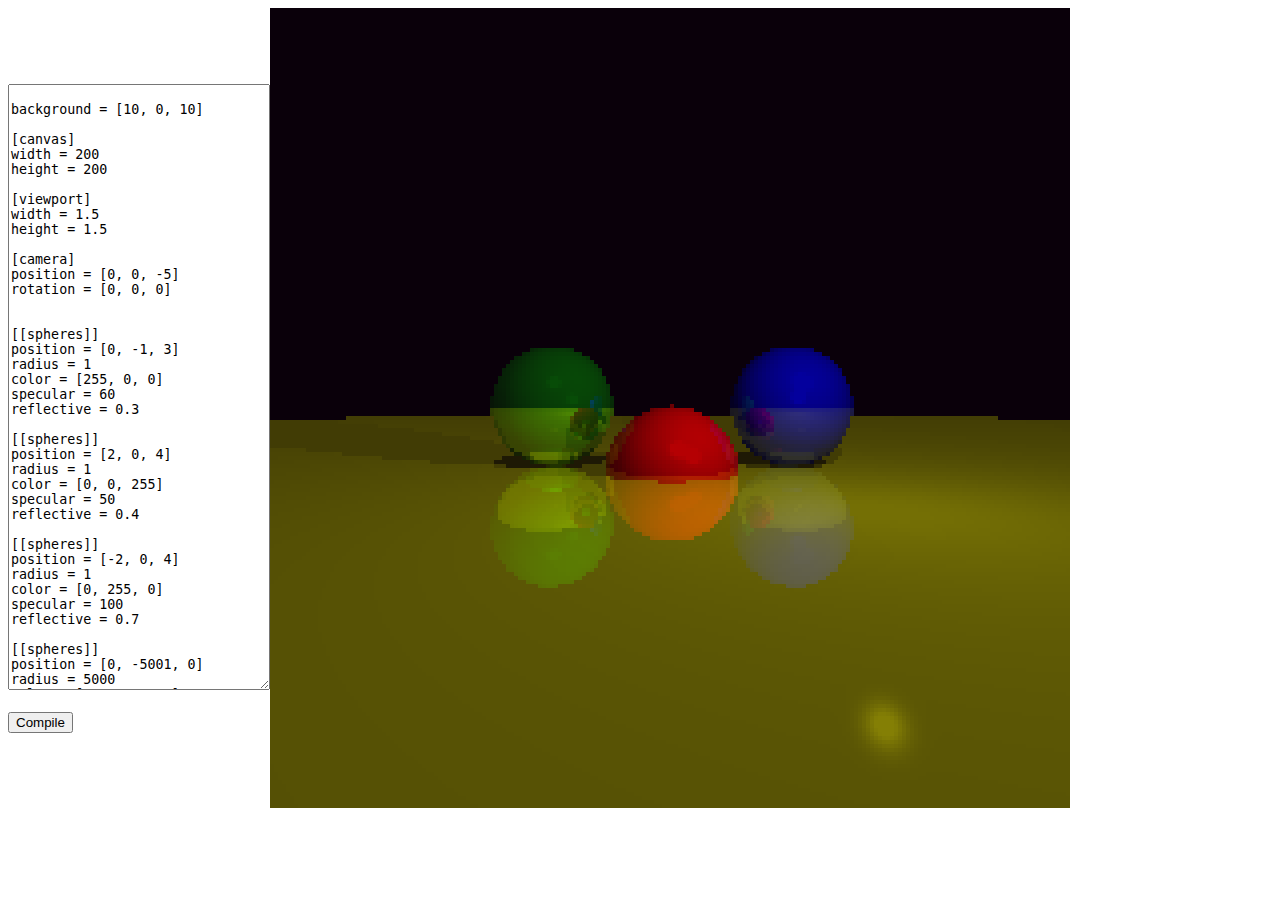
==== commit 137d24ba: "Add files via upload" ====
--- a/index.html
+++ b/index.html
@@ -1,173 +1,8 @@
-<!DOCTYPE html>
-<html lang="en" style="height:96%;">
-<head>
-    <meta charset="UTF-8">
-    <meta http-equiv="X-UA-Compatible" content="IE=edge">
-    <meta name="viewport" content="width=device-width, initial-scale=1.0">
-    <link rel="stylesheet" href="style.css">
-    <title>IAF Português - Blog</title>
-</head>
-
-<body>
-
-    <div class="sidenav">
-    <a href="#start">Início</a>
-    <a href="#resumo">Resenha</a>
-    <a href="#pontos">Opinião</a>
-    <a href="#veredito">Veredito</a>
-    <a href="#trechos">Trechos</a>
-    <a href="#referencias">Referências</a>
-    </div>
-
-    <div class="credits">
-
-        <p style='padding: 5%;'>Guilherme Guimarães, Guilherme Cavazzotto, Nicolas Barbarini, Nicolas Manfroi<br><br>
-        Turma 212 - 16/07/21<br>
-        Patricia Regina Kroehne Amaral<br>
-        Colégio Marista Champagnat</p>
-
-    </div>
-
-    <div class="main">
-
-        <h1 id='start'>Blog: O Continente - Volume 1<br><br></h1>
-
-
-        <p id='intro'>Bom dia, internautas desse Brasil varonil!<br>
-            Recentemente, nós começamos a ler a famosa trilogia do grande Érico Veríssimo. Estamos achando a série muito interessante,
-            então resolvemos trazer para vocês a nossa sincera opinião. Nós recém terminamos o primeiro volume do primeiro livro: "O Continente",
-            então é dele que falaremos hoje. Esperamos que gostem!<br><br></p>
-
-        <img class='inline-img' src='res/91o538sKMML.png' style='width: 20%; height: auto;'>
-
-        <h3 id='resumo'><br><br>Para começar, aqui está uma breve resenha da história, para que não fiquem perdidos nesse blog.<br></h3>
-
-
-        <img class='inline-img' src='res/Z.png' style='width: 37%; height: auto; float: right; margin-left: 25px;'>
-        <p>&nbsp&nbsp&nbsp&nbsp&nbsp&nbsp&nbsp&nbspO livro se passa durante o século XVIII e começa apresentando Padre Alonzo,
-            um Jesuíta que tinha como objetivo catequizar os índios que ,em certo ponto,
-            é tomado por arrependimento e angústia e decide ir confessar-se, contando que em seu passado,
-            vivia com uma amante que tinha um marido extremamente maldoso. Por não aceitar a situação,
-            Alonso havia decidido matar esse homem, mas antes mesmo de tomar qualquer decisão, o marido fora encontrado morto.
-            Depois de um tempo, o padre se depara com uma indígena prestes a dar a luz e decide ajudá-la. Infelizmente ela não sobrevive,
-            mas o garoto nasce saudável e é acolhido por Alonzo, que o nomeia de Pedro
-            (nome do suposto homem pelo qual havia confessado anteriormente).</p>
-
-        <img class='inline-img' src='res/cleo-pires-tempo-e-o-vento.png' style='width: 40%; height: auto; float: left; margin-right: 25px;'>
-        <p>&nbsp&nbsp&nbsp&nbsp&nbsp&nbsp&nbsp&nbspAlguns anos se passam e a coroa portuguesa ordena que os índios vão para outras terras,
-            fazendo com que se revoltassem e iniciassem um enorme confronto, que culmina com a derrota dos nativos,
-            que decidem fugir, permitindo a invasão das missões, porém Pedro é capaz de fugir do local, em um cavalo.
-            O livro pula para o futuro com Pedro, já adulto, sendo encontrado machucado pela família Terra, no Rio Grande do Sul.
-            Isso fez com que ele e a filha da família, Ana, se conhecessem e apaixonassem, ocasionando na gravidez da mulher.
-            Isso irrita muito o pai, que junto de seus outros filhos, matam Pedro. Após um tempo, a fazenda é atacada por um grupo de castelhanos,
-            que matam todos os homens da família e violentam Ana, deixando apenas apenas ela, sua cunhada e filho (que foi batizado de Pedro Terra)
-            como sobreviventes do incidente.</p>
-
-        <p>&nbsp&nbsp&nbsp&nbsp&nbsp&nbsp&nbsp&nbspDepois do evento, eles conseguem escapar da região e se estabelecer na região de Santa Fé.
-            Novamente o leitor é levado para o futuro, com um renomado capitão, chamado Rodrigo chegando em Santa Fé e se apaixonando por Bibiana Terra
-            (filha de Pedro), porém descobre que a jovem tem como pretendente o filho de um dos homens mais importantes da cidade.
-            Sabendo disso o recém-chegado faz de tudo para tentar conquistar a moça, chegando até a um duelo de esgrima contra seu rival,
-            que com medo de ser derrotado, usa uma arma de fogo, ferindo o capitão gravemente, que mais tarde se encontra na casa dos Terra.
-            Por causa de sua coragem, Bibiana fica impressionada e decide se casar, fazendo com que fiquem muitos anos juntos e tenham filhos,
-            até que o Rodrigo começa a se desinteressar por Bibiana e acaba se entregando à bebedeira, jogatina em excesso e manter muitas amantes.
-            Ele chega a se juntar às tropas de Bento Gonçalves por causa da Revolução Farroupilha, mas ao voltar para Santa Fé, é mortalmente ferido.<br><br></p>
-
-        <img class="inline-img" src='res/O_Tempo_e_o_Vento.jpg' style='width: 40%; height: auto;'>
-        
-        <h3 id="pontos"><br><br>Após concluirmos nossas leituras, decidimos identificar alguns aspectos
-            que gostamos e não gostamos em relação à história ou aos personagens.<br></h3>
-        
-
-        <div style='width: 100%; '>
-
-            <h3 style='color:green;'>Pontos positivos<br></h3>
-
-            <p>Começando pelos pontos positivos, vale notar a maneira com que o livro
-                cria a sua história e insere seus elementos (fictícios, obviamente) em um
-                contexto que realmente aconteceu, que não é nada menos que exemplar,
-                pois o universo criado é desenvolvido de tal maneira que se torna
-                difícil imaginar que não foi criado "do zero" por Érico Veríssimo,
-                que atinge isso a partir de uma narrativa extremamente acreditável.<br></p>
-            
-            
-            <p>Isso já se relaciona à outra coisa que nos agradou, mas por uma razão bem mais subjetiva,
-                que é o fato de a história se passar no Rio Grande do Sul e, consequentemente retratar elementos
-                típicos e eventos da região (especialmente em "Um certo capitão Rodrigo", como a Revolução Farroupilha).
-                O fato de o espaço da obra ser, de certa maneira, o mesmo que vivemos nossos cotidianos contribui tanto para
-                o sentimento de pertencimento ao nosso estado quanto a mescla entre realidade e ficção, citados durante o primeiro ponto.<br></p>
-
-            <img class='inline-img' src='res/ana-terra.png' style='width: 20%; height: auto; float: left; margin-right: 25px;'>
-            <p>Também não poderíamos deixar de esquecer das personagens femininas, em especial a Ana Terra, que é simplesmente
-                uma das pessoas mais fortes e corajosas que já conhecemos, já que além de viver em um período em que homens eram
-                considerados superiores, ela perde quase todos que ama. Mas não desiste em momento algum, fazendo com que seja
-                lembrada com carinho por todos que experienciarem a obra.<br><br><br><br><br><br></p>
-        </div>
-
-        <div style="width: 100%">
-            <h3 style='color: red;'>Pontos negativos<br></h3>
-
-
-            <p>Porém, como era de se esperar, nem tudo na obra nos agradou. Como por exemplo o fato de os capítulos "A fonte",
-                "Ana Terra" e "Um certo capitão Rodrigo" serem intercalados por partes de "O sobrado". Sentimos que alguns podem
-                gostar desse tipo de narrativa, mas para nós servia apenas como algo que ficava no caminho entre cada história
-                e sua continuação. Sabemos que "O sobrado" está no fim de "O Continente", no sentido cronológico e por isso se
-                encaixaria melhor ao ler os dois volumes, mas como só pudemos ler o primeiro, tudo pareceu distante dos outros capítulos.<br></p>
-
-
-            <p>Nós também achamos alguns trechos relativamente enrolados e entediantes, especialmente nos capítulos citados no ponto anterior.
-                A boa parte é que foram poucas as ocasiões em que a história desacelerou dessa maneira.<br><br></p>
-            
-            <img class='inline-img' src='res/rod.png' style='width: 30%; height: auto; float: right; margin-left: 25px;'>
-            <p >Por fim, algo que não conseguimos identificar como positivo ou negativo é a humanidade do capitão Rodrigo.
-                É muito agonizante sentir empatia por uma personagem que se envolve em inúmeras confusões e trai a esposa que
-                lutou tanto para se casar, em outras palavras, tão imperfeito, mas isso se choca com a sua personalidade, tão gostável.<br><br><br></p>
-        </div>
-        
-        
-        <h3 id="veredito">Então, após essa análise, qual o nosso veredito?<br></h3>
-
-        <p>Mesmo esse livro não sendo perfeito, os pontos positivos claramente compensam os negativos,
-            fazendo do nosso veredito sobre o livro como uma leitura obrigatória para todos aqueles que
-            gostam de uma história e personagens memoráveis!<br><br><br></p>
-        
-        
-        <h3 id="trechos">Agora, alguns dos trechos mais marcantes da obra, em nossa opinião</h3>
-
-        <p>"E agora ela tinha enterrado o pai e o irmão e ali estava, sem casa, sem
-        amigos, sem ilusões, sem nada, mas teimando em viver. Sim, era pura teimosia.
-        Chamava-se Ana Terra. Tinha herdado do pai o gênio da mula." P.149 <br></p>
-
-        <p>"Se eu me escondo eles nos procuram no mato, porque logo vão ver pelas roupas do
-            baú que tem mulher em casa. Se eu fico, eles pensam que sou a única e assim Eulália e as
-            crianças se salvam." P.142<br></p>
-        
-        <p>"Com o punhal nas mãos e as mãos apertadas entre as pernas, encolhido e meio
-            trêmulo, ele escuta... Deve estar saindo o filho – imagina. Pobre da mamãe!" P.86 <br></p>
-
-        <img class="inline-img" src='res/alazao.png' style='width: 20%; float: right; height: auto; margin-left: 25px;'>
-        <p>"Montava um alazão, trazia bombachas claras, botas com chilenas de prata e o busto
-            musculoso apertado num dólmã militar azul, com gola vermelha e botões de metal. Tinha um
-            violão a tiracolo; sua espada, apresilhada aos arreios, rebrilhava ao sol daquela tarde de
-            outubro de 1828 e o lenço encarnado que trazia ao pescoço esvoaçava no ar como uma
-            bandeira." P.195 <br></p>
-
-        <p>"Ana Terra sacudiu a cabeça, mas sem compreender. Para que tanto campo? Para
-            que tanta guerra? Os homens se matavam e os campos ficavam desertos. Os meninos
-            cresciam, faziam-se homens e iam para outras guerras. Os estancieiros aumentavam suas
-            estâncias. As mulheres continuavam esperando. Os soldados morriam ou ficavam aleijados.
-            Voltou a cabeça na direção dos Sete Povos, e seu olhar perdeu-se vago sobre as coxilhas.
-            " P.167 a 168<br><br><br></p>
-
-        
-        <p>Então, essa foi a nossa opinião, e é só o começo! Fiquem ligados para as próximas edições, assim que lermos os próximos livros.
-            <br>Até a próxima!
-        </p>
-
-        <h3 id="referencias">Referências</h3>
-        <p>O Continente - Volume 1, Érico Veríssimo</p>
-        <p>https://pt.slideshare.net/jeronimoferreira5/1-rico-verssimo-o-continente-vol-1</p>
-
-    </div> 
-
-</body>
-</html>+<!DOCTYPE html><html><head>
+        <meta charset="utf-8">
+        <title>RayTracer</title>
+        <link rel="stylesheet" href="/style-226898cf2a1f196c.css">
+    
+<link rel="preload" href="/index-3faf562510de664e_bg.wasm" as="fetch" type="application/wasm" crossorigin="">
+<link rel="modulepreload" href="/index-3faf562510de664e.js"></head>
+<body><script type="module">import init from '/index-3faf562510de664e.js';init('/index-3faf562510de664e_bg.wasm');</script></body></html>--- a/style-226898cf2a1f196c.css
+++ b/style-226898cf2a1f196c.css
@@ -0,0 +1,6 @@
+.mainbox {
+    display: flex;
+    flex-direction: row;
+    flex-wrap: wrap;
+    align-items: center;
+}
